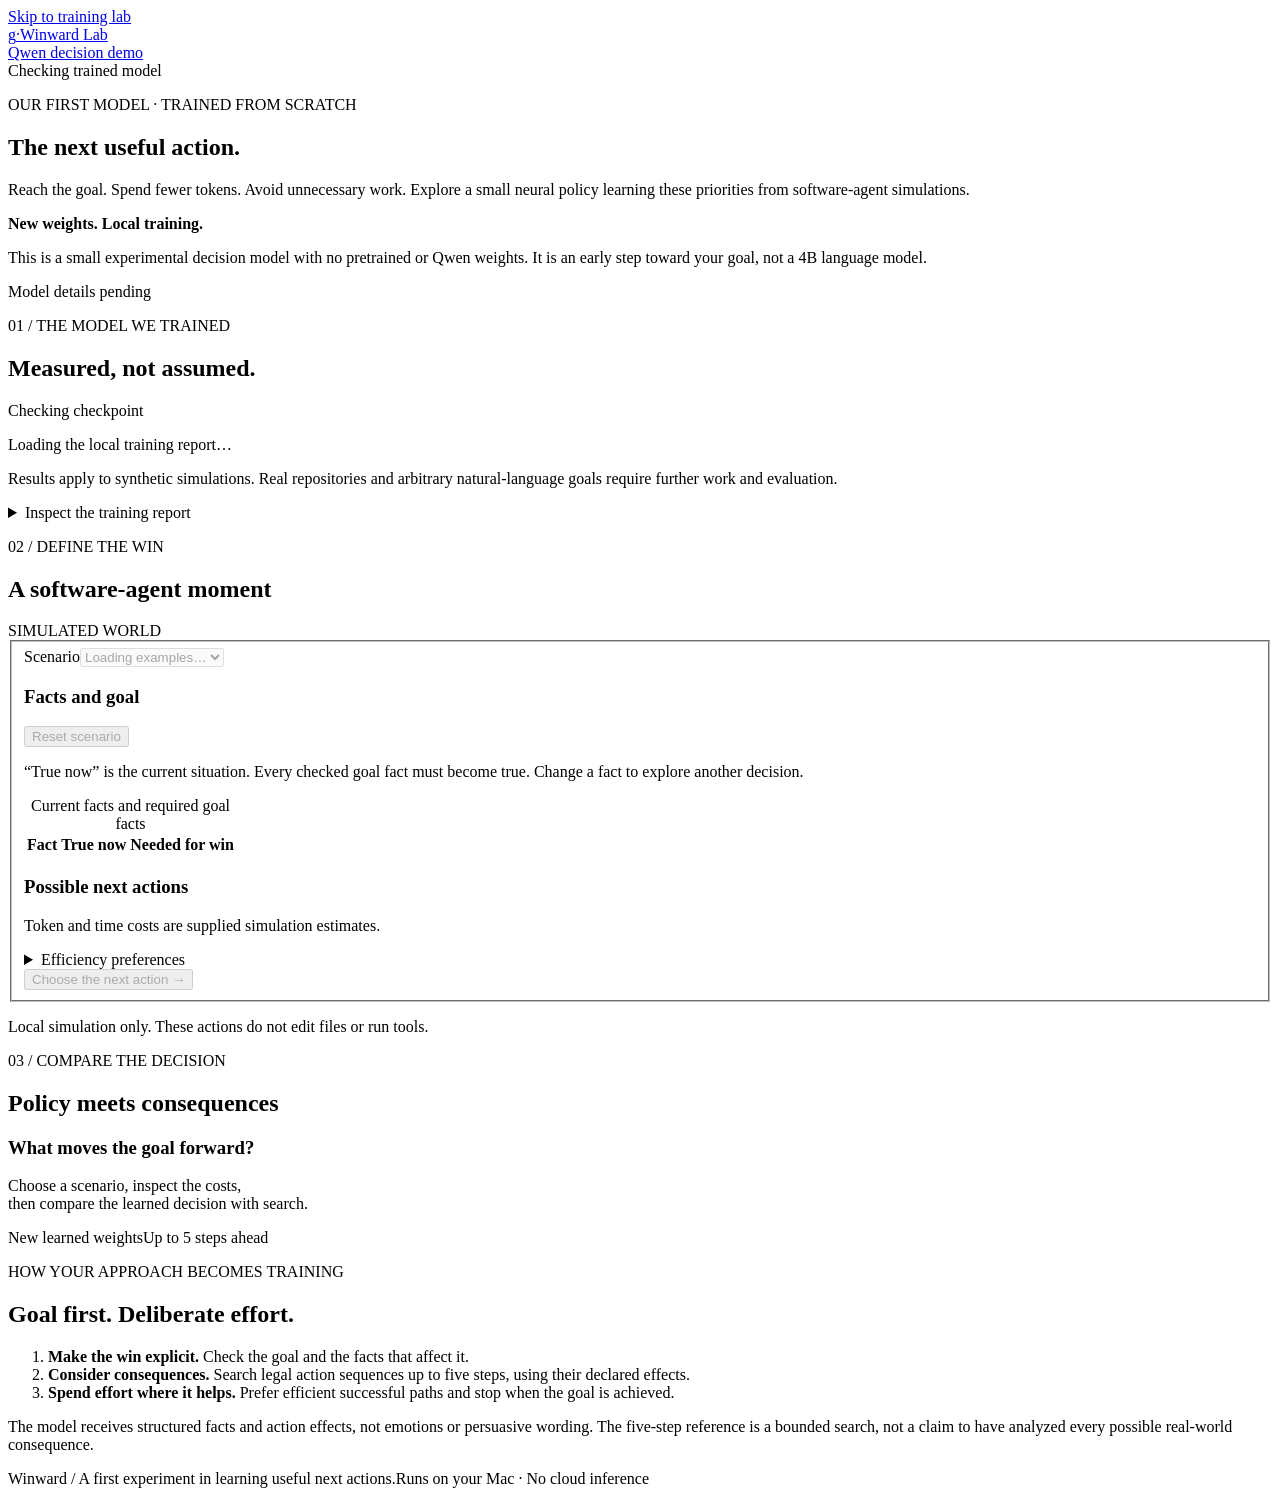
==== jev_local/static/policy.html @ 9acb5ee2 "Publish Winward local decision policy and v1 audit" ====
<!doctype html>
<html lang="en">
<head>
  <meta charset="utf-8">
  <meta name="viewport" content="width=device-width, initial-scale=1">
  <meta name="color-scheme" content="light">
  <meta name="description" content="A local training lab for a small neural policy trained from scratch on simulated software-agent decisions.">
  <title>Winward · Training lab</title>
  <link rel="stylesheet" href="/static/style.css">
  <link rel="stylesheet" href="/static/policy.css">
  <script src="/static/policy.js" defer></script>
</head>
<body>
  <a class="skip-link" href="#main">Skip to training lab</a>
  <div class="site-shell">
    <header class="site-header">
      <a class="brand" href="/policy" aria-label="Winward training lab"><span class="brand-symbol" aria-hidden="true">g<span>·</span></span><span>Winward <span class="brand-light">Lab</span></span></a>
      <div class="policy-header-right"><a href="/" class="text-button">Qwen decision demo</a><div class="connection" id="policy-connection" role="status"><span class="status-dot" aria-hidden="true"></span><span id="policy-connection-label">Checking trained model</span></div></div>
    </header>
    <main id="main">
      <section class="intro policy-intro" aria-labelledby="page-title">
        <div><p class="eyebrow">OUR FIRST MODEL · TRAINED FROM SCRATCH</p><h1 id="page-title">The next useful action.</h1><p class="intro-description">Reach the goal. Spend fewer tokens. Avoid unnecessary work. Explore a small neural policy learning these priorities from software-agent simulations.</p></div>
        <aside class="local-note"><div><strong>New weights. Local training.</strong><p>This is a small experimental decision model with no pretrained or Qwen weights. It is an early step toward your goal, not a 4B language model.</p><span class="model-name" id="policy-model-name">Model details pending</span></div></aside>
      </section>
      <div id="policy-error" class="notice error-notice" role="alert" hidden></div>
      <section class="policy-model-panel panel" aria-labelledby="model-title">
        <div class="panel-heading"><div><p class="eyebrow">01 / THE MODEL WE TRAINED</p><h2 id="model-title">Measured, not assumed.</h2></div><span id="training-status" class="review-badge review">Checking checkpoint</span></div>
        <div id="model-metrics" class="policy-stats"><p class="field-help">Loading the local training report…</p></div>
        <p id="policy-provenance" class="interpretation-note" hidden></p>
        <p id="policy-audit-note" class="policy-audit-note" hidden></p>
        <p id="policy-probe-note" class="policy-probe-note" hidden></p>
        <p id="policy-limitation" class="interpretation-note">Results apply to synthetic simulations. Real repositories and arbitrary natural-language goals require further work and evaluation.</p>
        <details class="raw-data"><summary>Inspect the training report</summary><pre id="training-json" tabindex="0">Waiting for the local server.</pre></details>
      </section>
      <div class="policy-workspace">
        <section class="panel composer" aria-labelledby="scenario-title">
          <div class="panel-heading"><div><p class="eyebrow">02 / DEFINE THE WIN</p><h2 id="scenario-title">A software-agent moment</h2></div><span class="small-label">SIMULATED WORLD</span></div>
          <form id="policy-form">
            <fieldset id="policy-fields" disabled>
              <div class="example-field"><label for="policy-example">Scenario</label><select id="policy-example"><option value="">Loading examples…</option></select></div>
              <p id="scenario-summary" class="scenario-summary"></p>
              <div class="fact-heading"><h3>Facts and goal</h3><button type="button" id="reset-scenario" class="text-button">Reset scenario</button></div>
              <p class="field-help fact-help">“True now” is the current situation. Every checked goal fact must become true. Change a fact to explore another decision.</p>
              <div class="table-scroll"><table class="fact-table"><caption class="sr-only">Current facts and required goal facts</caption><thead><tr><th scope="col">Fact</th><th scope="col">True now</th><th scope="col">Needed for win</th></tr></thead><tbody id="scenario-facts"></tbody></table></div>
              <div class="actions-heading"><h3>Possible next actions</h3><span id="eligible-count" class="small-label"></span></div>
              <p class="field-help action-cost-help">Token and time costs are supplied simulation estimates.</p>
              <div id="scenario-actions" class="policy-actions"></div>
              <details class="settings"><summary>Efficiency preferences</summary><p class="field-help">Goal completion comes first. These weights express the cost of tokens and simulated elapsed time.</p><div class="settings-grid"><div class="field"><label for="token-weight">Cost per token</label><input type="number" id="token-weight" min="0" max="100" step="0.1" value="1" required></div><div class="field"><label for="latency-weight">Cost per millisecond</label><input type="number" id="latency-weight" min="0" max="10" step="0.001" value="0.01" required></div></div><p class="field-help">The reference searches up to five actions ahead. The neural policy learns to imitate those decisions; it does not perform that search internally.</p></details>
              <button class="button button-primary policy-run" id="policy-run" type="submit">Choose the next action <span aria-hidden="true">→</span></button>
            </fieldset>
          </form>
          <p class="privacy-note">Local simulation only. These actions do not edit files or run tools.</p>
        </section>
        <section class="panel results-panel policy-results-panel" id="policy-results-panel" aria-labelledby="policy-results-title" aria-busy="false">
          <div class="panel-heading"><div><p class="eyebrow">03 / COMPARE THE DECISION</p><h2 id="policy-results-title">Policy meets consequences</h2></div></div>
          <div id="policy-run-status" class="run-status" role="status" hidden>Evaluating the policy and searching possible consequences…</div>
          <p id="stale-results" class="notice policy-stale" role="status" hidden>The scenario or preferences changed. Run again to update this result.</p>
          <div id="policy-empty" class="empty-state"><div class="signal-illustration" aria-hidden="true"><div><i></i><b></b></div><div><i></i><b></b></div><div><i></i><b></b></div></div><h3>What moves the goal forward?</h3><p>Choose a scenario, inspect the costs,<br>then compare the learned decision with search.</p><div class="empty-chips"><span>New learned weights</span><span>Up to 5 steps ahead</span></div></div>
          <div id="policy-results" hidden>
            <div class="decision-comparison"><article class="decision-card"><p class="eyebrow">NEURAL POLICY</p><h3 id="model-choice">—</h3><p id="model-choice-detail" class="field-help"></p></article><article class="decision-card reference-card"><p class="eyebrow">SEARCH REFERENCE</p><h3 id="planner-choice">—</h3><p id="planner-choice-detail" class="field-help"></p></article></div>
            <p id="policy-agreement" class="comparison-note" role="status"></p>
            <div class="result-section"><div class="result-kicker"><span>Learned action scores</span><span class="method-label">RELATIVE PREFERENCE</span></div><div id="policy-probabilities" class="probabilities"></div><p class="interpretation-note">A high score is a model preference among the permitted actions. It is not a verified probability of winning.</p></div>
            <div class="result-section"><div class="result-kicker"><span>Consequences found by search</span><span class="method-label">AT MOST 5 ACTIONS</span></div><p id="plan-summary" class="field-help"></p><ol id="policy-plan" class="policy-plan"></ol><p class="interpretation-note">The plan uses the simulator’s declared effects. Real tool outcomes may differ, so an agent would need to observe the result and decide again.</p></div>
            <details id="search-scores-details" class="raw-data"><summary>Compare reference action scores</summary><div id="search-scores"></div></details>
            <details class="raw-data"><summary>Inspect actual decision response</summary><pre id="decision-json" tabindex="0"></pre></details>
          </div>
        </section>
      </div>
      <section class="panel policy-principles" aria-labelledby="principles-title"><div><p class="eyebrow">HOW YOUR APPROACH BECOMES TRAINING</p><h2 id="principles-title">Goal first. Deliberate effort.</h2></div><ol><li><strong>Make the win explicit.</strong> Check the goal and the facts that affect it.</li><li><strong>Consider consequences.</strong> Search legal action sequences up to five steps, using their declared effects.</li><li><strong>Spend effort where it helps.</strong> Prefer efficient successful paths and stop when the goal is achieved.</li></ol><p class="field-help">The model receives structured facts and action effects, not emotions or persuasive wording. The five-step reference is a bounded search, not a claim to have analyzed every possible real-world consequence.</p></section>
    </main>
    <footer class="site-footer"><span>Winward <span aria-hidden="true">/</span> A first experiment in learning useful next actions.</span><span>Runs on your Mac · No cloud inference</span></footer>
  </div>
</body>
</html>
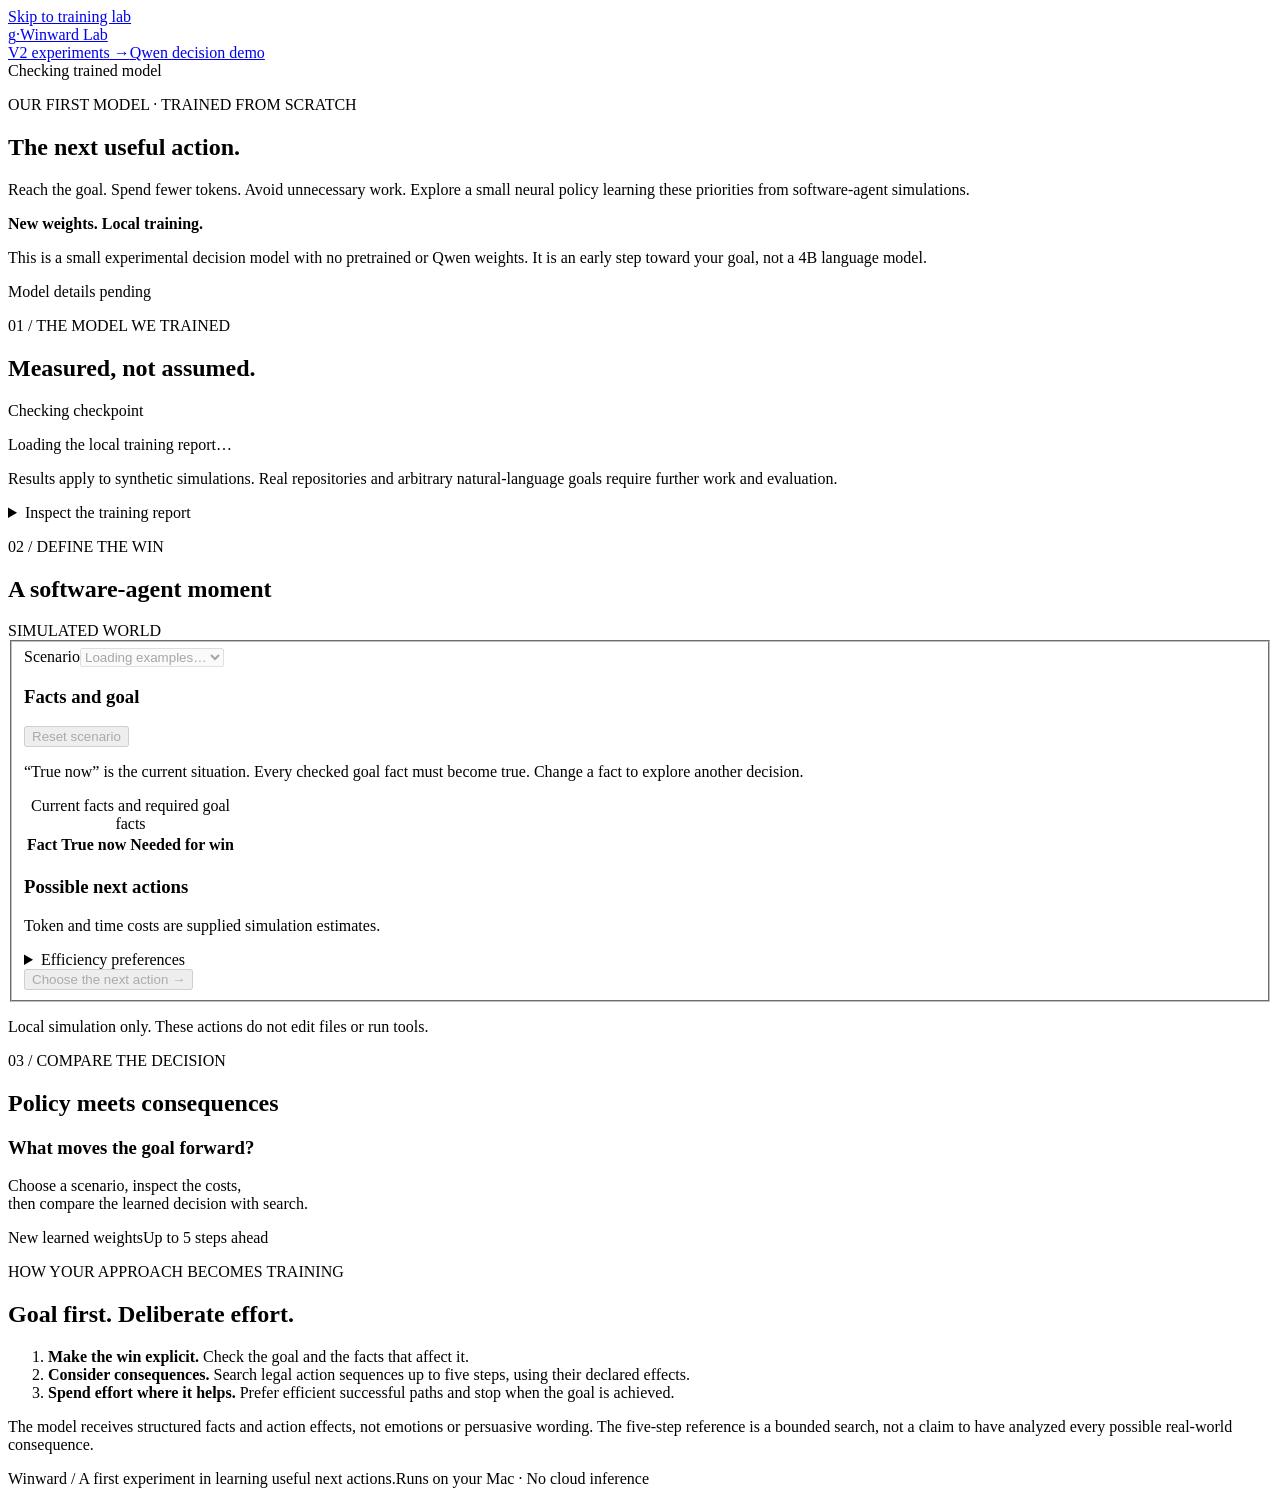
==== commit 8620f02f: "Add uncertainty planning and train a policy on observed tool outcomes" ====
--- a/jev_local/static/policy.html
+++ b/jev_local/static/policy.html
@@ -15,7 +15,7 @@
   <div class="site-shell">
     <header class="site-header">
       <a class="brand" href="/policy" aria-label="Winward training lab"><span class="brand-symbol" aria-hidden="true">g<span>·</span></span><span>Winward <span class="brand-light">Lab</span></span></a>
-      <div class="policy-header-right"><a href="/" class="text-button">Qwen decision demo</a><div class="connection" id="policy-connection" role="status"><span class="status-dot" aria-hidden="true"></span><span id="policy-connection-label">Checking trained model</span></div></div>
+      <div class="policy-header-right"><a href="/v2" class="text-button">V2 experiments →</a><a href="/" class="text-button">Qwen decision demo</a><div class="connection" id="policy-connection" role="status"><span class="status-dot" aria-hidden="true"></span><span id="policy-connection-label">Checking trained model</span></div></div>
     </header>
     <main id="main">
       <section class="intro policy-intro" aria-labelledby="page-title">
